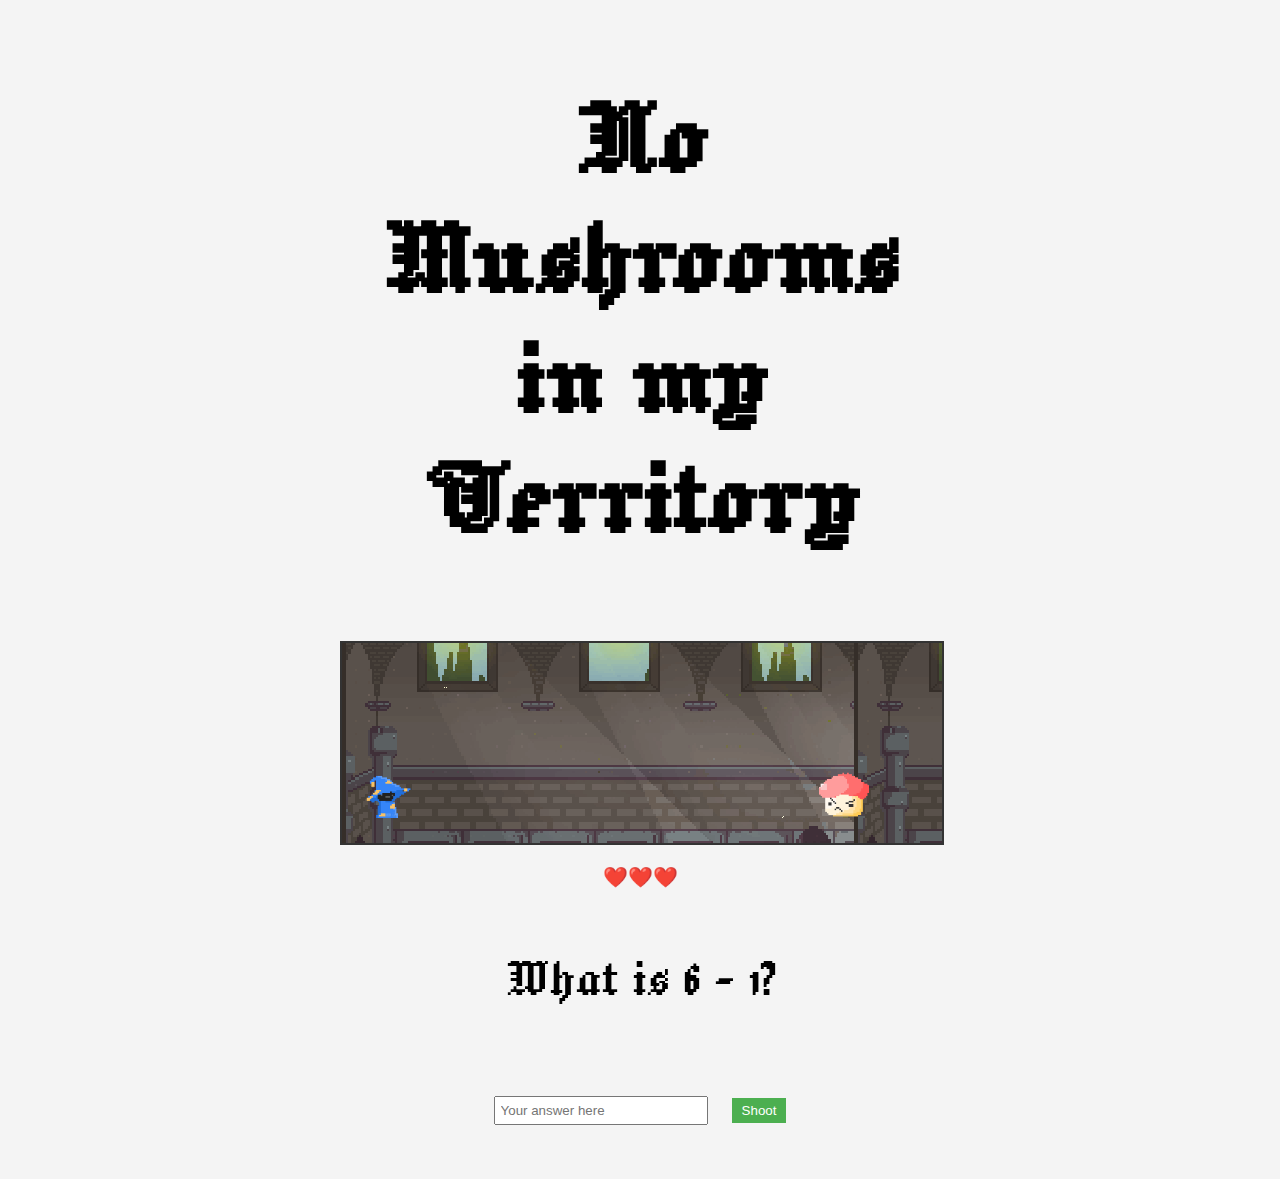
==== index.html @ 0a1c7ee9 "Update and rename mathgame.html to index.html" ====
<!DOCTYPE html>
<html lang="en">
<head>
    <meta charset="UTF-8">
    <meta name="viewport" content="width=device-width, initial-scale=1.0">
    <title>Math Wizard</title>
    <link rel="stylesheet" href="styles.css">
    <link rel="preconnect" href="https://fonts.googleapis.com">
    <link rel="preconnect" href="https://fonts.gstatic.com" crossorigin>
    <link href="https://fonts.googleapis.com/css2?family=Jacquard+12&display=swap" rel="stylesheet">
</head>
<body>
    <div class="game-container">
        <h1 id="game-title">No Mushrooms in my Territory</h1>
        <div class="game-lane">
            <div id="wizard" class="wizard"></div>
            <div id="magic" class="magic"></div>
        </div>
        <div id="wizard-hearts"></div>
        
        <!-- Regular game phase -->
        <div id="regular-phase" class="game-phase">
            <div id="question-container">
                <p id="question"></p>
                <input type="text" id="answer" placeholder="Your answer here">
                <button id="submitAnswer">Shoot</button>
            </div>
        </div>
        
        <!-- Boss phase -->
<div id="boss-phase" class="game-phase hidden">
    <div id="boss-health-container">
        <div id="boss-health-bar">
            <div id="boss-health-fill"></div>
        </div>
        <span id="boss-health-text">Boss Health: 5/5</span>
    </div>
    <div id="boss-and-mushroom-container">
        <div id="boss-question-container">
            <p id="boss-question"></p>
            <input type="text" id="boss-answer" placeholder="Boss answer">
            <button id="boss-submit">Submit</button>
        </div>
        <div id="small-mushroom-question-container">
            <p id="small-mushroom-question"></p>
            <input type="text" id="small-mushroom-answer" placeholder="Small mushroom answer">
            <button id="small-mushroom-submit">Submit</button>
        </div>
    </div>
</div>

        
        <div id="game-over" class="hidden">
            <h2 id="game-over-text">Game Over!</h2>
            <button id="restart">Restart</button>
        </div>
        <audio id="hit-sound" src="hit-sound.mp3"></audio>
    </div>
    <script src="game.js"></script>
</body>
</html>
---- styles.css ----
body {
    font-family: "Jacquard 12", system-ui;
    font-size: 60px;
    text-align: center;
    background-color: #f4f4f4;
}

.game-container {
    margin: 50px auto;
    width: 600px;
}

#wizard-hearts {
    font-size: 20px;
    margin-bottom: 10px;
}

.game-lane {
    position: relative;
    width: 600px;
    height: 200px;
    background-image: url('bg-game.gif');
    margin: 20px auto;
    border: 2px solid #333;
    overflow: hidden;
}

.wizard, .mushroom, .boss {
    position: absolute;
    bottom: 25px;
    width: 50px;
    height: 50px;
    background-size: cover;
}

.wizard {
    left: 20px;
    background-image: url('wizard1.gif');
}

.mushroom {
    background-image: url('mushroom.png');
    transition: bottom 0.3s, left 0.1s;
}

.boss {
    width: 100px;
    height: 100px;
    background-image: url('boss-mushroom.png');
    right: 20px;
}

.magic {
    position: absolute;
    left: 70px;
    bottom: 35px;
    width: 40px;
    height: 40px;
    background-image: url('magic.png');
    background-size: cover;
    display: none;
}

.hidden {
    display: none;
}

#question-container, #boss-question-container, #small-mushroom-question-container {
    margin-top: 20px;
}

input[type="text"] {
    width: 200px;
    padding: 5px;
    margin-right: 10px;
}

button {
    padding: 5px 10px;
    background-color: #4CAF50;
    color: white;
    border: none;
    cursor: pointer;
}

button:hover {
    background-color: #45a049;
}

#game-over {
    margin-top: 50px;
}

.flash {
    animation: flash 0.2s infinite alternate;
}

@keyframes flash {
    from { opacity: 1; }
    to { opacity: 0.5; }
}

#boss-and-mushroom-container {
    display: flex;
    justify-content: space-between; /* Space between questions */
    align-items: flex-start; /* Align to the top */
    gap: 20px; /* Spacing between the two containers */
    margin: 20px auto; /* Ensure it's centered and spaced */
    width: 100%; /* Let it use the full width of the parent */
}

#boss-question-container, #small-mushroom-question-container {
    display: flex;
    flex-direction: column;
    flex: 1; /* Allow both containers to grow evenly */
    max-width: 45%; /* Adjust the width */
}

input, button {
    margin-top: 10px; /* Spacing between input and button */
}

/* Optional: Responsive media query for smaller screens */
@media (max-width: 768px) {
    .game-container {
        width: 100%;
        padding: 10px;
    }

    #boss-and-mushroom-container {
        flex-direction: column; /* Stack questions vertically on small screens */
        gap: 10px; /* Reduce gap */
    }

    #boss-question-container, #small-mushroom-question-container {
        max-width: 100%; /* Full width for smaller screens */
    }

    input[type="text"] {
        width: 100%; /* Ensure input fields are responsive */
    }
}
#boss-health-container {
    width: 100%;
    margin-bottom: 10px;
}

#boss-health-bar {
    width: 100%;
    height: 20px;
    background-color: #ddd;
    border-radius: 10px;
    overflow: hidden;
}

#boss-health-fill {
    width: 100%;
    height: 100%;
    background-color: #4CAF50;
    transition: width 0.3s ease-in-out;
}

#boss-health-text {
    display: block;
    text-align: center;
    margin-top: 5px;
}
#boss-question-container p, 
#small-mushroom-question-container p {
    font-size: 30px; /* Adjust this value to make the font smaller */
}

#boss-question-container input, 
#small-mushroom-question-container input {
    font-size: 20px; /* Smaller font size for input fields */
}

#boss-question-container button, 
#small-mushroom-question-container button {
    font-size: 20px; /* Smaller font size for buttons */
}
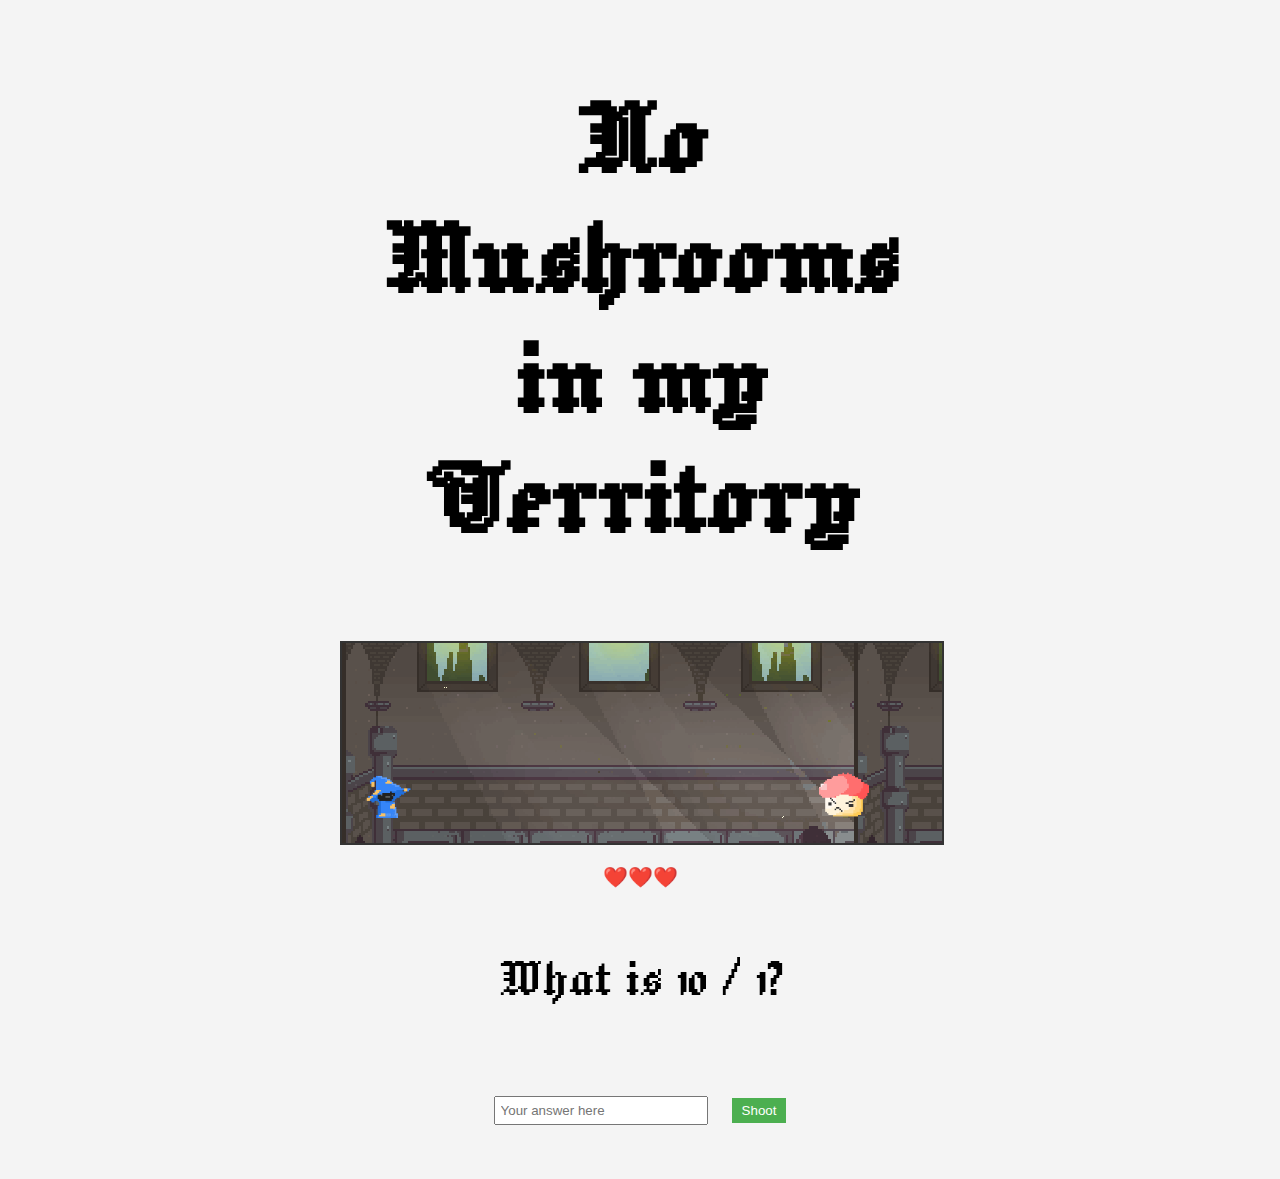
==== commit 23d033a0: "Update index.html" ====
--- a/index.html
+++ b/index.html
@@ -58,4 +58,4 @@
     </div>
     <script src="game.js"></script>
 </body>
-</html>
+</html>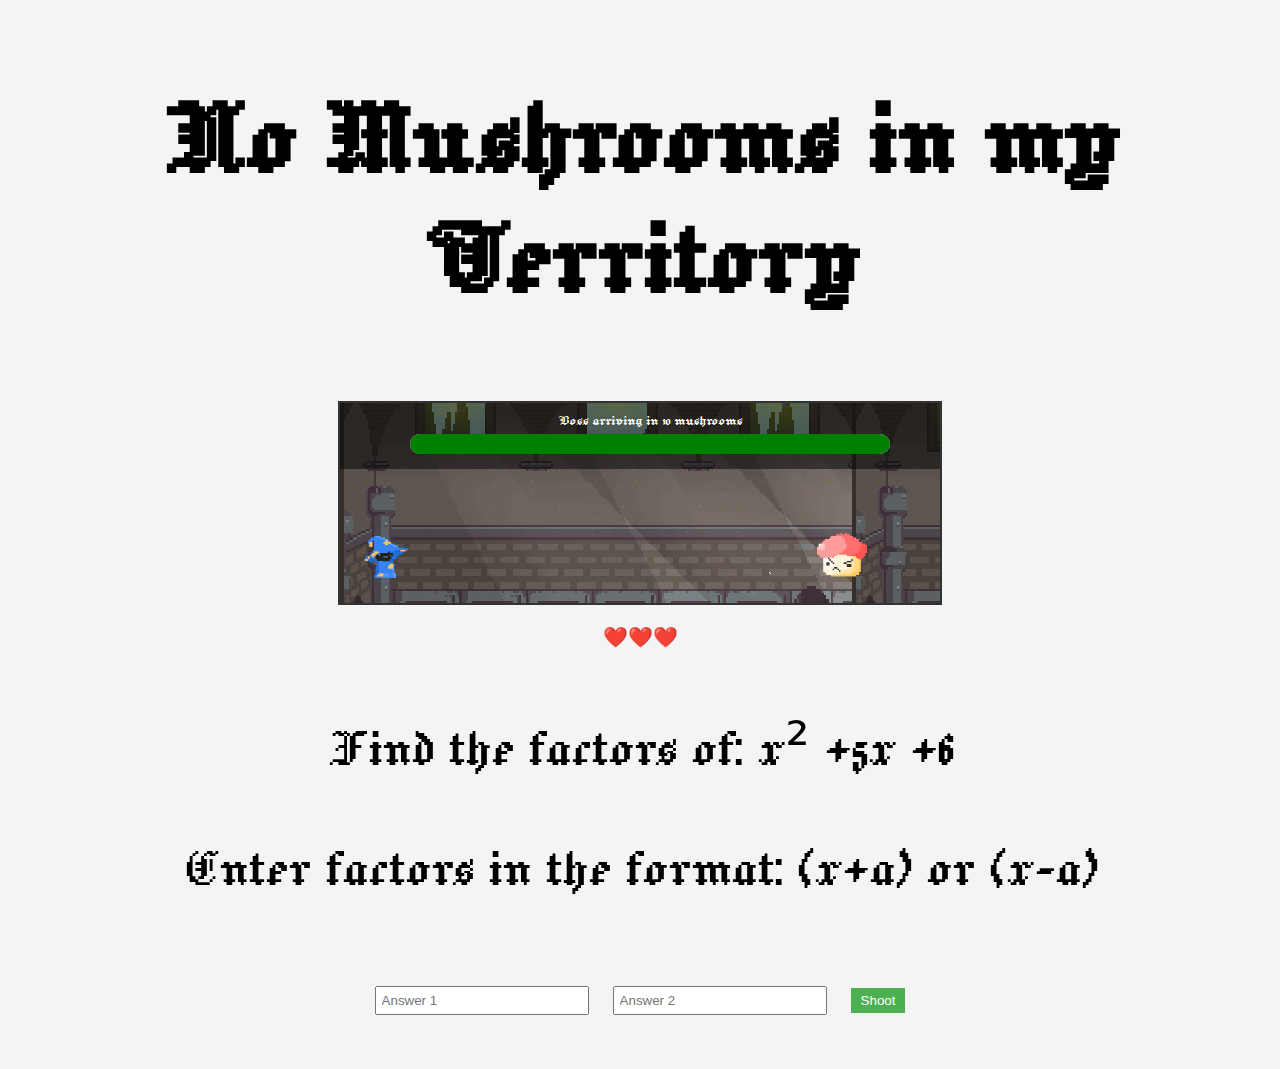
==== commit 1813eb9d: "Update game copy.js, index.html, and styles.css" ====
--- a/index.html
+++ b/index.html
@@ -13,49 +13,65 @@
     <div class="game-container">
         <h1 id="game-title">No Mushrooms in my Territory</h1>
         <div class="game-lane">
+            <div id="boss-arrival" class="boss-arrival">
+                <span id="arrival-text">Boss arriving in 10 mushrooms</span>
+                <div class="boss-arrival-progress">
+                    <div id="arrival-bar" class="arrival-bar"></div>
+                </div>
+            </div>
             <div id="wizard" class="wizard"></div>
             <div id="magic" class="magic"></div>
         </div>
         <div id="wizard-hearts"></div>
-        
         <!-- Regular game phase -->
         <div id="regular-phase" class="game-phase">
             <div id="question-container">
                 <p id="question"></p>
-                <input type="text" id="answer" placeholder="Your answer here">
+                <p id="answer-format"></p>
+                <input type="text" id="answer1" placeholder="Answer 1">
+                <input type="text" id="answer2" placeholder="Answer 2">
                 <button id="submitAnswer">Shoot</button>
             </div>
         </div>
-        
         <!-- Boss phase -->
-<div id="boss-phase" class="game-phase hidden">
-    <div id="boss-health-container">
-        <div id="boss-health-bar">
-            <div id="boss-health-fill"></div>
+        <div id="boss-phase" class="game-phase hidden">
+            <div id="boss-health-container">
+                <div id="boss-health-bar">
+                    <div id="boss-health-fill"></div>
+                </div>
+                <span id="boss-health-text">Boss Health: 5/5</span>
+            </div>
+            <div id="boss-and-mushroom-container">
+                <div id="boss-question-container">
+                    <div id="boss-questions">
+                        <div id="boss-question-1">
+                            <p id="boss-question-text-1"></p>
+                            <input type="text" id="boss-answer-1-1" placeholder="Answer 1">
+                            <input type="text" id="boss-answer-1-2" placeholder="Answer 2">
+                            <p id="boss-answer-1-feedback"></p>
+                        </div>
+                        <div id="boss-question-2">
+                            <p id="boss-question-text-2"></p>
+                            <input type="text" id="boss-answer-2-1" placeholder="Answer 1">
+                            <input type="text" id="boss-answer-2-2" placeholder="Answer 2">
+                            <p id="boss-answer-2-feedback"></p>
+                        </div>
+                        <div id="boss-question-3">
+                            <p id="boss-question-text-3"></p>
+                            <input type="text" id="boss-answer-3-1" placeholder="Answer 1">
+                            <input type="text" id="boss-answer-3-2" placeholder="Answer 2">
+                            <p id="boss-answer-3-feedback"></p>
+                        </div>
+                    </div>
+                    <button id="boss-submit">Submit</button>
+                </div>
+            </div>
         </div>
-        <span id="boss-health-text">Boss Health: 5/5</span>
-    </div>
-    <div id="boss-and-mushroom-container">
-        <div id="boss-question-container">
-            <p id="boss-question"></p>
-            <input type="text" id="boss-answer" placeholder="Boss answer">
-            <button id="boss-submit">Submit</button>
-        </div>
-        <div id="small-mushroom-question-container">
-            <p id="small-mushroom-question"></p>
-            <input type="text" id="small-mushroom-answer" placeholder="Small mushroom answer">
-            <button id="small-mushroom-submit">Submit</button>
-        </div>
-    </div>
-</div>
-
-        
         <div id="game-over" class="hidden">
             <h2 id="game-over-text">Game Over!</h2>
             <button id="restart">Restart</button>
         </div>
-        <audio id="hit-sound" src="hit-sound.mp3"></audio>
     </div>
-    <script src="game.js"></script>
+    <script src="game copy.js"></script>
 </body>
 </html>--- a/styles.css
+++ b/styles.css
@@ -7,7 +7,7 @@
 
 .game-container {
     margin: 50px auto;
-    width: 600px;
+    width: 1000px;
 }
 
 #wizard-hearts {
@@ -65,7 +65,7 @@
     display: none;
 }
 
-#question-container, #boss-question-container, #small-mushroom-question-container {
+#question-container, #boss-question-container {
     margin-top: 20px;
 }
 
@@ -109,11 +109,17 @@
     width: 100%; /* Let it use the full width of the parent */
 }
 
-#boss-question-container, #small-mushroom-question-container {
+#boss-question-container {
     display: flex;
-    flex-direction: column;
-    flex: 1; /* Allow both containers to grow evenly */
-    max-width: 45%; /* Adjust the width */
+    justify-content: space-between; /* Space between questions */
+    align-items: center; /* Center align items */
+    flex: 1; /* Allow it to grow */
+    max-width: 70%; /* Adjust the width */
+}
+
+.boss-question {
+    display: inline-block;
+    margin-right: 20px;
 }
 
 input, button {
@@ -132,7 +138,7 @@
         gap: 10px; /* Reduce gap */
     }
 
-    #boss-question-container, #small-mushroom-question-container {
+    #boss-question-container {
         max-width: 100%; /* Full width for smaller screens */
     }
 
@@ -140,6 +146,7 @@
         width: 100%; /* Ensure input fields are responsive */
     }
 }
+
 #boss-health-container {
     width: 100%;
     margin-bottom: 10px;
@@ -165,17 +172,45 @@
     text-align: center;
     margin-top: 5px;
 }
-#boss-question-container p, 
-#small-mushroom-question-container p {
+
+#boss-question-container p {
     font-size: 30px; /* Adjust this value to make the font smaller */
 }
 
-#boss-question-container input, 
-#small-mushroom-question-container input {
+#boss-question-container input {
     font-size: 20px; /* Smaller font size for input fields */
 }
 
-#boss-question-container button, 
-#small-mushroom-question-container button {
+#boss-question-container button {
     font-size: 20px; /* Smaller font size for buttons */
 }
+
+.boss-arrival {
+    position: absolute;
+    top: 0;
+    left: 0;
+    width: 100%;
+    text-align: center;
+    padding: 10px;
+    background-color: rgba(0, 0, 0, 0.5);
+    color: white;
+    font-size: 16px;
+    z-index: 100;
+}
+
+.boss-arrival-progress {
+    width: 80%;
+    height: 20px;
+    background-color: #ddd;
+    margin: 5px auto;
+    border-radius: 10px;
+    position: relative;
+}
+
+.arrival-bar {
+    height: 100%;
+    width: 100%;
+    background-color: green;
+    border-radius: 10px;
+    transition: width 0.5s;
+}
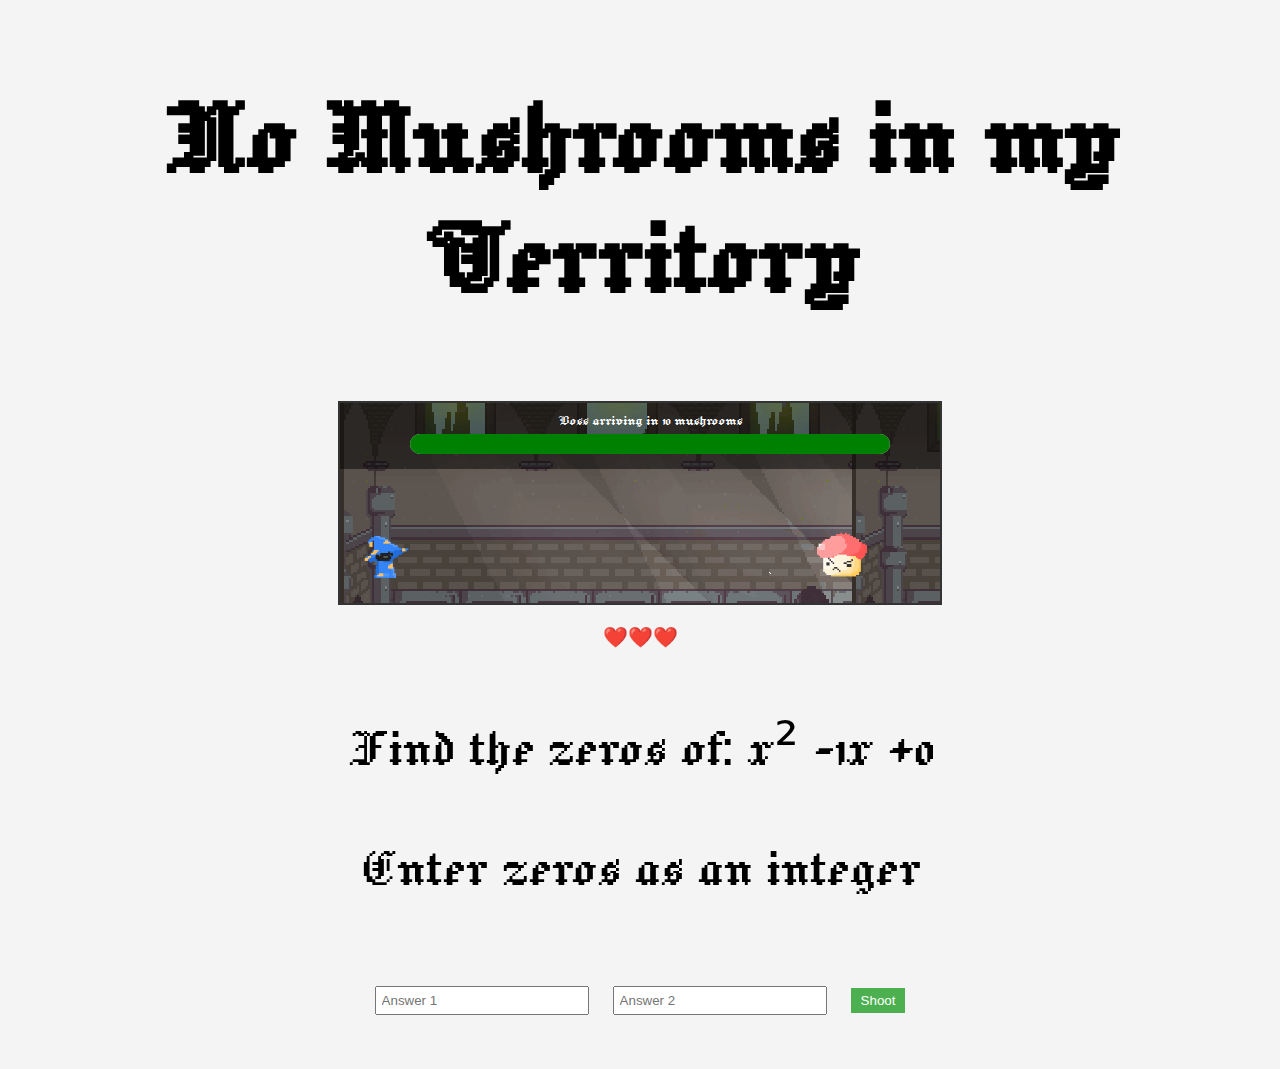
==== commit abb8f0e0: "Update game copy.js, index.html, and styles.css" ====
--- a/index.html
+++ b/index.html
@@ -8,6 +8,23 @@
     <link rel="preconnect" href="https://fonts.googleapis.com">
     <link rel="preconnect" href="https://fonts.gstatic.com" crossorigin>
     <link href="https://fonts.googleapis.com/css2?family=Jacquard+12&display=swap" rel="stylesheet">
+    <style>
+        .boss-questions {
+            display: flex;
+            justify-content: space-between;
+            gap: 20px; /* Adds spacing between questions */
+        }
+
+        .boss-question {
+            flex: 1;
+            text-align: center;
+        }
+
+        .boss-question input {
+            width: 60px; /* Smaller input fields for answers */
+            margin: 5px 0;
+        }
+    </style>
 </head>
 <body>
     <div class="game-container">
@@ -43,23 +60,23 @@
             </div>
             <div id="boss-and-mushroom-container">
                 <div id="boss-question-container">
-                    <div id="boss-questions">
-                        <div id="boss-question-1">
+                    <div id="boss-questions" class="boss-questions">
+                        <div id="boss-question-1" class="boss-question">
                             <p id="boss-question-text-1"></p>
-                            <input type="text" id="boss-answer-1-1" placeholder="Answer 1">
-                            <input type="text" id="boss-answer-1-2" placeholder="Answer 2">
+                            <input type="text" id="boss-answer-1-1" placeholder="A1">
+                            <input type="text" id="boss-answer-1-2" placeholder="A2">
                             <p id="boss-answer-1-feedback"></p>
                         </div>
-                        <div id="boss-question-2">
+                        <div id="boss-question-2" class="boss-question">
                             <p id="boss-question-text-2"></p>
-                            <input type="text" id="boss-answer-2-1" placeholder="Answer 1">
-                            <input type="text" id="boss-answer-2-2" placeholder="Answer 2">
+                            <input type="text" id="boss-answer-2-1" placeholder="A1">
+                            <input type="text" id="boss-answer-2-2" placeholder="A2">
                             <p id="boss-answer-2-feedback"></p>
                         </div>
-                        <div id="boss-question-3">
+                        <div id="boss-question-3" class="boss-question">
                             <p id="boss-question-text-3"></p>
-                            <input type="text" id="boss-answer-3-1" placeholder="Answer 1">
-                            <input type="text" id="boss-answer-3-2" placeholder="Answer 2">
+                            <input type="text" id="boss-answer-3-1" placeholder="A1">
+                            <input type="text" id="boss-answer-3-2" placeholder="A2">
                             <p id="boss-answer-3-feedback"></p>
                         </div>
                     </div>
@@ -74,4 +91,4 @@
     </div>
     <script src="game copy.js"></script>
 </body>
-</html>+</html>
--- a/styles.css
+++ b/styles.css
@@ -120,6 +120,7 @@
 .boss-question {
     display: inline-block;
     margin-right: 20px;
+    gap: 20px;
 }
 
 input, button {
